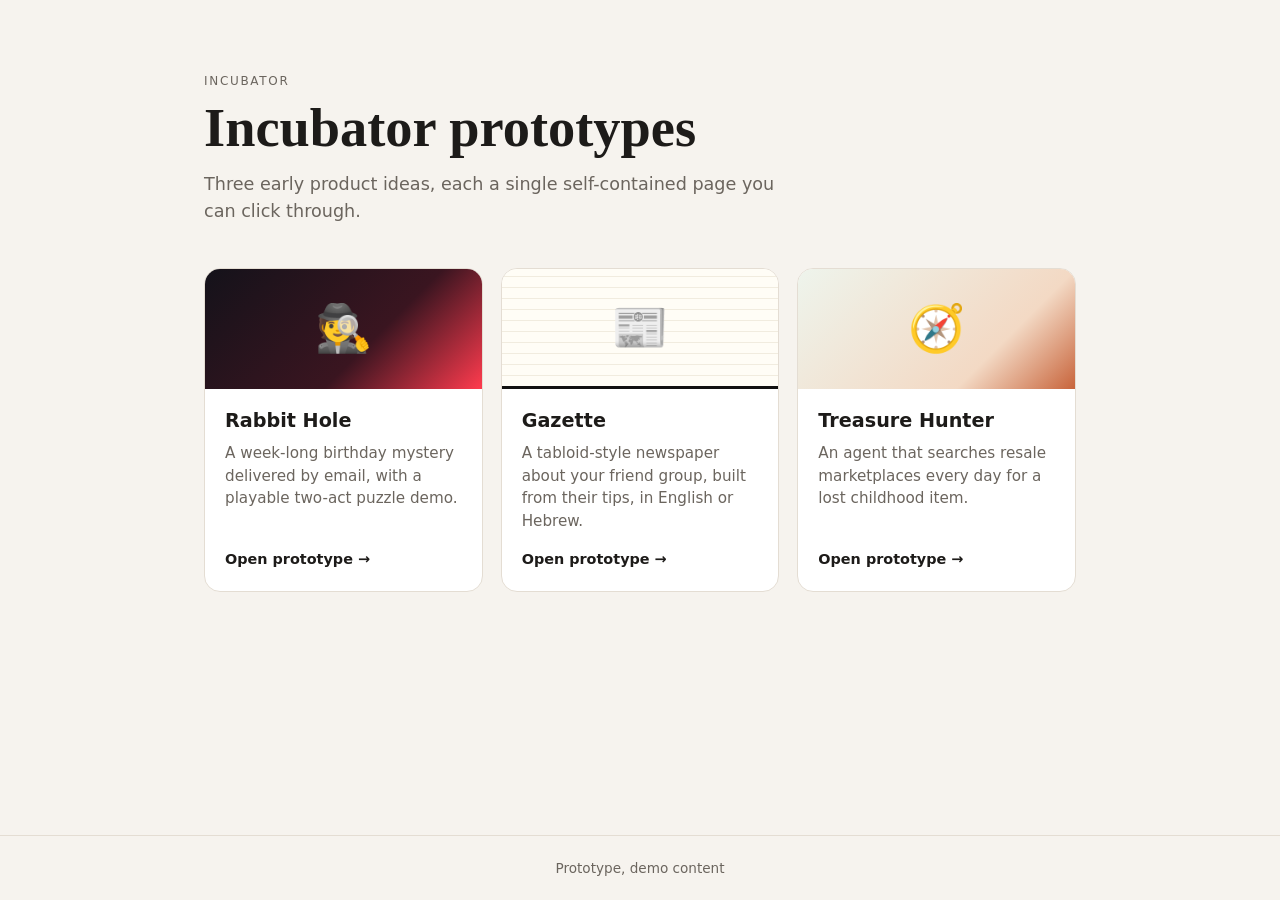
==== index.html @ b61c448e "Incubator prototypes" ====
<!doctype html>
<html lang="en">
<head>
<meta charset="utf-8">
<meta name="viewport" content="width=device-width, initial-scale=1">
<title>Incubator prototypes</title>
<style>
  :root {
    --bg: #f6f3ee; --ink: #1d1b19; --muted: #6b655e; --card: #fff; --line: #e4ddd3;
    --sans: system-ui, -apple-system, "Segoe UI", Roboto, sans-serif;
    --serif: Georgia, "Times New Roman", serif;
  }
  * { box-sizing: border-box; }
  body { margin: 0; background: var(--bg); color: var(--ink); font-family: var(--sans); line-height: 1.5; min-height: 100vh; display: flex; flex-direction: column; }
  main { flex: 1; width: 100%; max-width: 920px; margin: 0 auto; padding: 72px 24px 48px; }
  .eyebrow { text-transform: uppercase; letter-spacing: .14em; font-size: .75rem; color: var(--muted); margin: 0 0 10px; }
  h1 { font-family: var(--serif); font-size: clamp(2.2rem, 6vw, 3.4rem); line-height: 1.05; margin: 0 0 14px; }
  .lede { color: var(--muted); font-size: 1.1rem; max-width: 34em; margin: 0 0 44px; }
  .grid { display: grid; grid-template-columns: repeat(auto-fit, minmax(240px, 1fr)); gap: 18px; list-style: none; padding: 0; margin: 0; }
  .card { display: flex; flex-direction: column; height: 100%; background: var(--card); border: 1px solid var(--line); border-radius: 16px; overflow: hidden; color: inherit; text-decoration: none; transition: transform .15s ease, box-shadow .15s ease; }
  .card:hover, .card:focus-visible { transform: translateY(-3px); box-shadow: 0 12px 28px rgba(0,0,0,.08); }
  .card:focus-visible { outline: 3px solid #3b6fd8; outline-offset: 2px; }
  .art { height: 120px; display: grid; place-items: center; font-size: 46px; }
  .rh .art { background: linear-gradient(135deg, #14121a, #3a1520 60%, #ff3b4e); }
  .gz .art { background: repeating-linear-gradient(0deg, #fffdf6 0 10px, #f1ecdf 10px 11px); border-bottom: 3px solid #111; }
  .th .art { background: linear-gradient(135deg, #eef4ec, #f3d9c4 70%, #c8643b); }
  .body { padding: 18px 20px 20px; display: flex; flex-direction: column; flex: 1; }
  h2 { font-size: 1.2rem; margin: 0 0 6px; }
  .body p { margin: 0 0 16px; color: var(--muted); font-size: .95rem; flex: 1; }
  .go { font-weight: 600; font-size: .9rem; }
  .card:hover .go { text-decoration: underline; }
  footer { border-top: 1px solid var(--line); padding: 22px 24px; text-align: center; color: var(--muted); font-size: .85rem; }
  @media (prefers-reduced-motion: reduce) { .card { transition: none; } .card:hover { transform: none; } }
</style>
</head>
<body>
<main>
  <p class="eyebrow">Incubator</p>
  <h1>Incubator prototypes</h1>
  <p class="lede">Three early product ideas, each a single self-contained page you can click through.</p>

  <ul class="grid">
    <li>
      <a class="card rh" href="rabbit-hole/">
        <div class="art" aria-hidden="true">🕵️</div>
        <div class="body">
          <h2>Rabbit Hole</h2>
          <p>A week-long birthday mystery delivered by email, with a playable two-act puzzle demo.</p>
          <span class="go">Open prototype →</span>
        </div>
      </a>
    </li>
    <li>
      <a class="card gz" href="gazette/">
        <div class="art" aria-hidden="true">📰</div>
        <div class="body">
          <h2>Gazette</h2>
          <p>A tabloid-style newspaper about your friend group, built from their tips, in English or Hebrew.</p>
          <span class="go">Open prototype →</span>
        </div>
      </a>
    </li>
    <li>
      <a class="card th" href="treasure-hunter/">
        <div class="art" aria-hidden="true">🧭</div>
        <div class="body">
          <h2>Treasure Hunter</h2>
          <p>An agent that searches resale marketplaces every day for a lost childhood item.</p>
          <span class="go">Open prototype →</span>
        </div>
      </a>
    </li>
  </ul>
</main>

<footer>Prototype, demo content</footer>
</body>
</html>
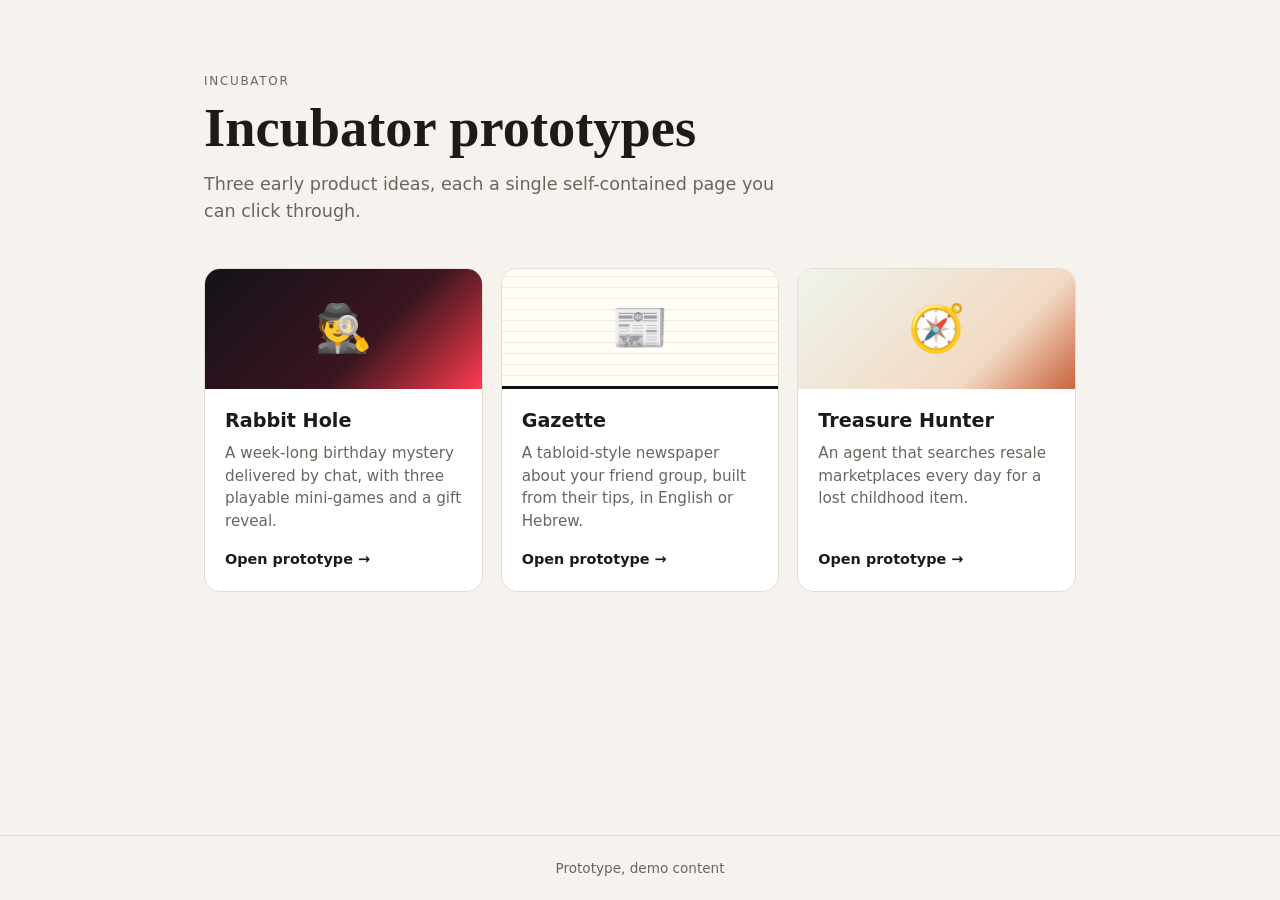
==== commit 0204e62c: "Rabbit Hole: chat preview + mini-games" ====
--- a/index.html
+++ b/index.html
@@ -45,7 +45,7 @@
         <div class="art" aria-hidden="true">🕵️</div>
         <div class="body">
           <h2>Rabbit Hole</h2>
-          <p>A week-long birthday mystery delivered by email, with a playable two-act puzzle demo.</p>
+          <p>A week-long birthday mystery delivered by chat, with three playable mini-games and a gift reveal.</p>
           <span class="go">Open prototype →</span>
         </div>
       </a>
